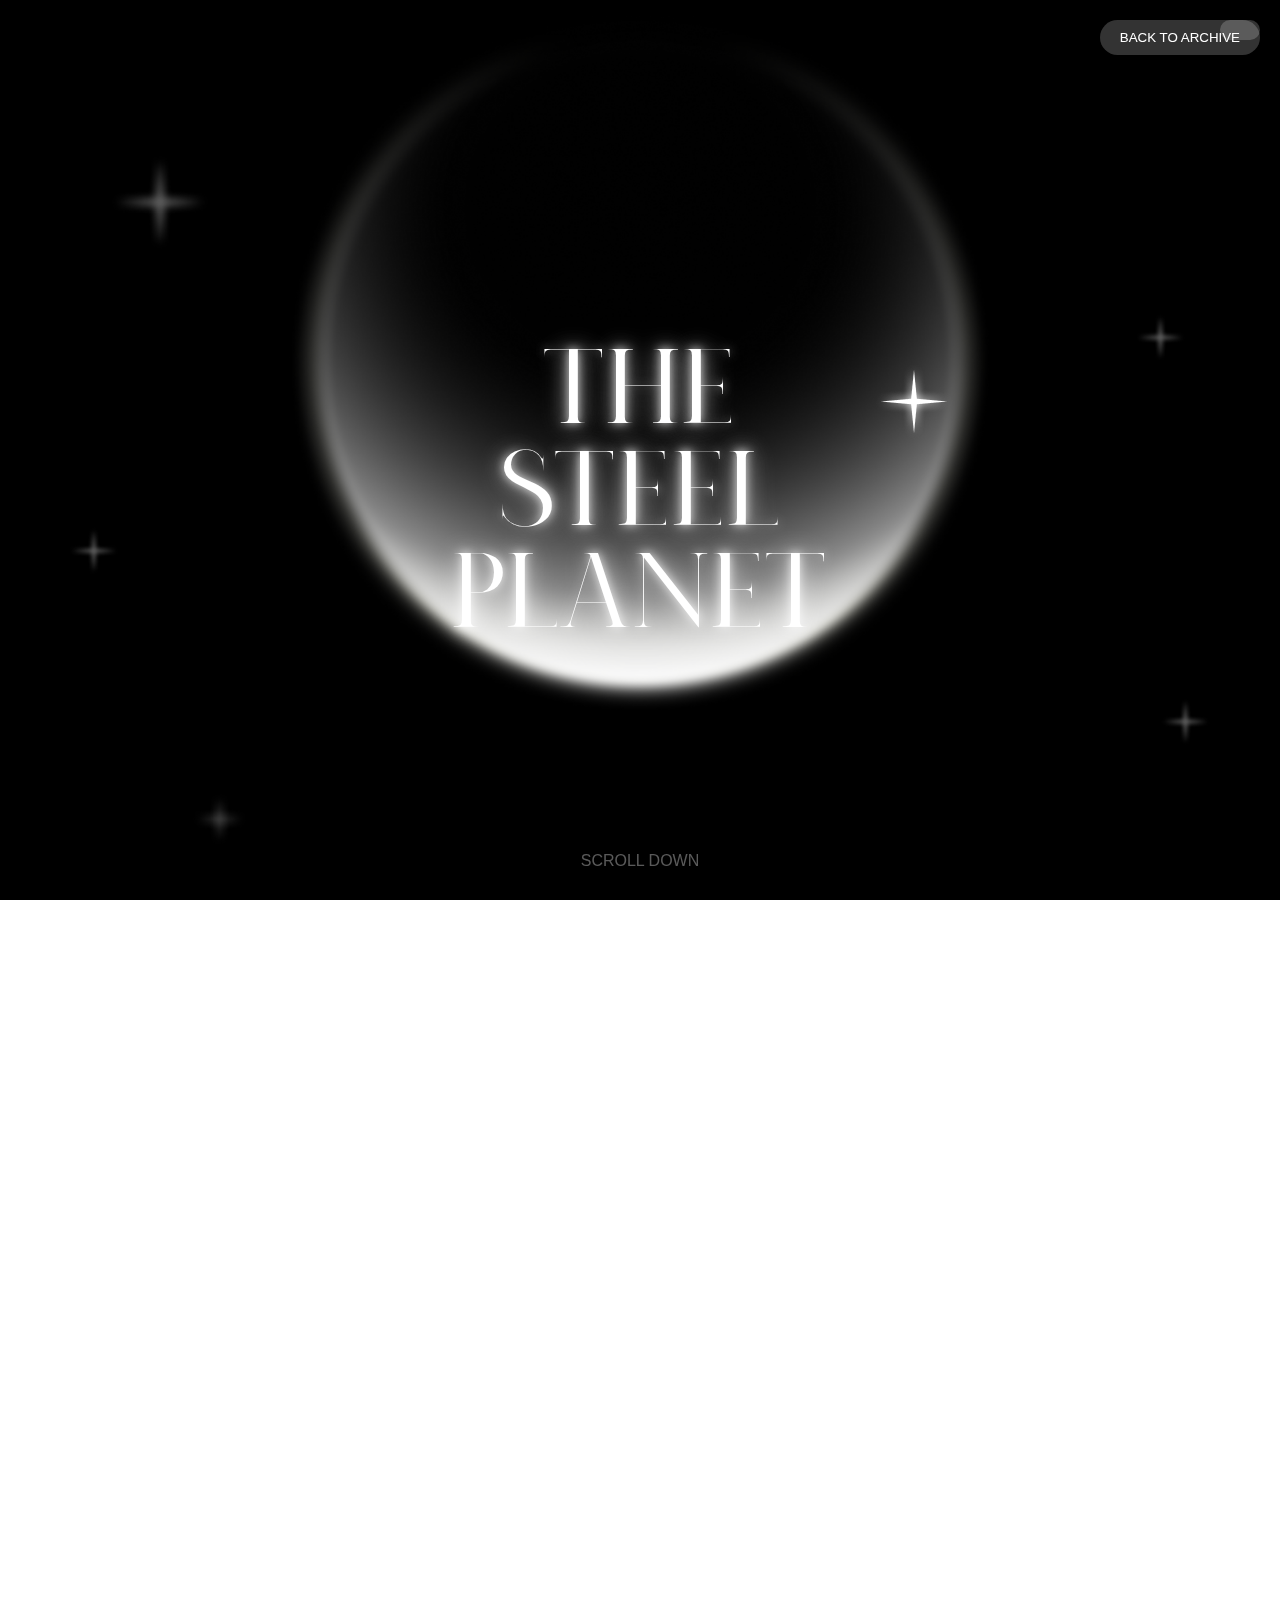
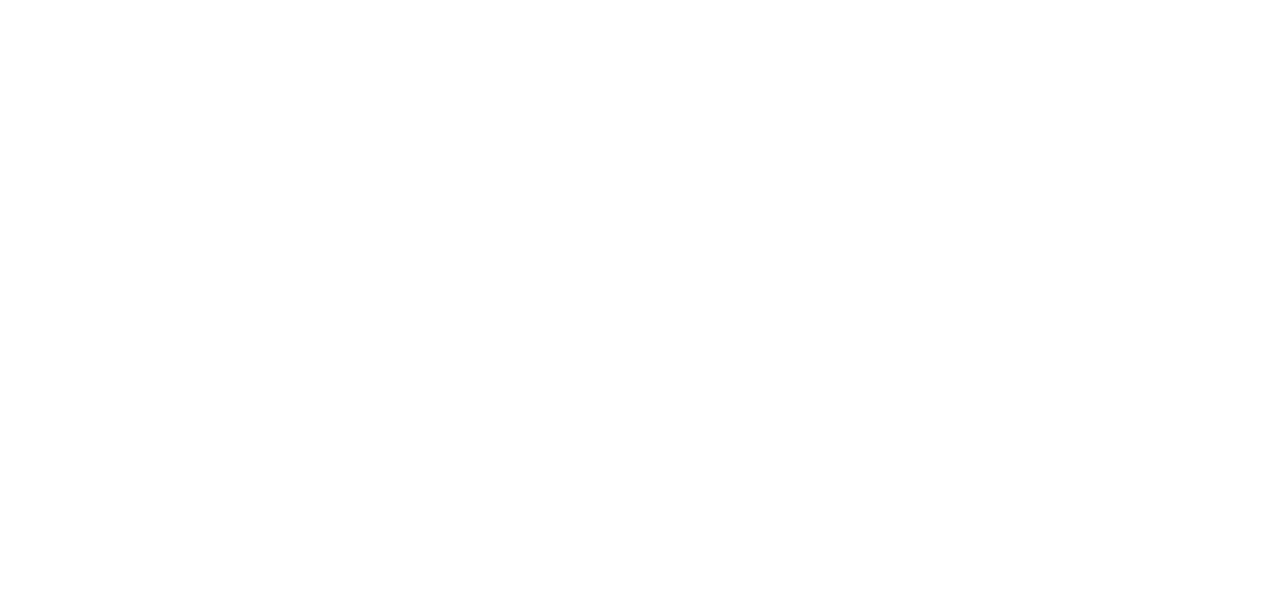
==== test.html @ 357d1453 "dd" ====
<!DOCTYPE html>
<html lang="en">
<head>
    <meta charset="UTF-8">
    <meta name="viewport" content="width=device-width, initial-scale=1.0">
    <title>THE STEEL PLANET</title>
    <link rel="stylesheet" href="styles.css">

    
</head>
<body>
    <div class="background"></div>
    <div class="bgstar"></div>
    <div class="moon"></div>

    <button class="menu-btn">
        <a href="index.html" class="menu-btn">BACK TO ARCHIVE</a>
    </button>

    <div class="header-container">
        <div class="left">
            <img src="img_p/starone.png" alt="star-icon">
        </div>
        <div class="center">
            <p>THE STEEL <br>PLANET</p>
        </div>
        <div class="right">
            <img src="img_p/starone.png" alt="star-icon">
        </div>
    </div>

    <div class="scroll-down">SCROLL DOWN</div>
    <div class="content"></div>

    <script>
    document.addEventListener("DOMContentLoaded", function () {
        const CONFIG = {
            card: {
                total: 12,
                maxAngle: 60,
                radius: 1000,
                hoverOffset: 20
            },
            scroll: {
                triggerDistance: 100,
                maxMoonScale: 1.5,
                minStackBottom: 3,
                appearThreshold: 0.05
            },
            frames: {
                total: 12,// Total frames for back images
                baseName: 'img_p/Frame_'// Base path for frame images
            }
        };

        // 元素引用 Element references
        const stack = document.createElement('div');
        stack.className = 'card-stack';
        const moon = document.querySelector('.moon');
        const header = document.querySelector('.header-container');
        const scrollDown = document.querySelector('.scroll-down');
        const content = document.querySelector('.content');

        /* 卡片生成系统 Card Generation System */
        function createCards() {
            stack.innerHTML = '';
            const cards = [];

            for (let i = 0; i < CONFIG.card.total; i++) {
                const card = document.createElement('div');
                card.className = 'card';

                // 创建双面结构 Create double-sided structure
                const inner = document.createElement('div');
                inner.className = 'card-inner';

                // 正面  Front side
                const front = document.createElement('div');
                front.className = 'card-front';
                const frontImg = new Image();
                frontImg.src = 'img_p/back_card.png';
                front.appendChild(frontImg);

                // 背面 Back side
                const back = document.createElement('div');
                back.className = 'card-back';
                const backImg = new Image();
                back.appendChild(backImg);

                inner.appendChild(front);
                inner.appendChild(back);
                card.appendChild(inner);

                // 位置计算 Position calculation
                const angle = -CONFIG.card.maxAngle/2 + 
                            (CONFIG.card.maxAngle/(CONFIG.card.total-1))*i;
                const radian = angle * Math.PI/180;
                const xPos = Math.sin(radian) * CONFIG.card.radius;
                const yPos = Math.cos(radian) * CONFIG.card.radius - CONFIG.card.radius;

                card.style.transform = `rotate(${angle}deg) translate(${xPos}px, ${yPos}px)`;
                card.dataset.initialTransform = card.style.transform;
                card.dataset.brightness = 0.7;

                stack.appendChild(card);
                cards.push(card);
            }
            return cards;
        }

        /* 滚动控制系统 Scroll Control System */
        function setupScroll() {
            window.addEventListener('scroll', () => {
                const scrollY = window.scrollY;
                const progress = Math.min(Math.pow(scrollY / CONFIG.scroll.triggerDistance, 0.5), 1);
                const triggerProgress = Math.min(scrollY / CONFIG.scroll.triggerDistance, 1);
                const header = document.querySelector('.header-container');
                
                // 滚动提示  Scroll prompt fade out
                scrollDown.style.opacity = 1 - progress;

                // 月亮缩放 Moon scaling effect
                const moonScale = 1 + (CONFIG.scroll.maxMoonScale - 1) * progress;
                moon.style.transform = `translateX(-50%) scale(${moonScale})`;

                // 标题缩放 Header scaling effect
                header.classList.toggle('scrolled', scrollY > 50);
                if (scrollY > 50) {
                 header.classList.add('scrolled');
                 } else {
                        header.classList.remove('scrolled');
                    
                }
                

                // 卡片位置 Card stack movement
                const initialBottom = -5;
                const targetBottom = CONFIG.scroll.minStackBottom;
                const currentBottom = initialBottom + (targetBottom - initialBottom) * progress;
                stack.style.bottom = `${currentBottom}vh`;
                const adjustedProgress = Math.max((triggerProgress - 0.5) * 2, 0);
                stack.style.opacity = Math.min(adjustedProgress, 1) ;

                header.classList.toggle('scrolled', scrollY > 50);
            });
        }

        /* 卡片交互系统 Card Interaction System */
        function setupCardInteractions(cards) {
            const originalHandlers = new Map();
            cards.forEach(card => {
                // 悬停效果 Hover effect
                const initialTransform = card.dataset.initialTransform;
                const angle = parseFloat(initialTransform.match(/rotate\(([-\d.]+)deg/)[1]);
                const [xPos, yPos] = initialTransform.match(/translate\(([-\d.]+)px, ([- \d.]+)px/).slice(1).map(Number);
                
                const leaveHandler = () => {
                    card.style.transform = card.dataset.initialTransform;
                    card.style.filter = `brightness(${card.dataset.brightness})`;
                    card.style.zIndex = 'auto';
                    cards.forEach(other => other.style.filter = `brightness(${other.dataset.brightness})`);
                };
                originalHandlers.set(card, {leaveHandler});
                
                 // 悬停效果 Hover effect

                card.addEventListener('mouseenter', () => {
                    if(card.classList.contains('active')) return; 
                    const angle = parseFloat(card.dataset.angle);
                    const xPos = parseFloat(card.dataset.originalX);
                    const yPos = parseFloat(card.dataset.originalY);

                    const radian = angle * Math.PI / 180;
                    const offsetX = Math.sin(radian) * CONFIG.card.hoverOffset;
                    const offsetY = Math.cos(radian) * CONFIG.card.hoverOffset;

                    card.style.transform = `
                        rotate(${angle}deg)
                        translate(${xPos - offsetX}px, ${yPos - offsetY}px)
                    `;
                    card.style.filter = 'brightness(1.2)';
                    card.style.zIndex = 999;

                    cards.forEach(other => {
                        if(other !== card) other.style.filter = 'brightness(0.5)';
                    });
                });

                card.addEventListener('mouseleave', leaveHandler);

                //card.addEventListener('mouseleave', () => {
                    //card.style.transform = initialTransform;
                    //card.style.filter = `brightness(${card.dataset.brightness})`;
                    //card.style.zIndex = 'auto';
                    //cards.forEach(other => other.style.filter = `brightness(${other.dataset.brightness})`);
                //});

                // 点击效果 Click effect
                card.addEventListener('click', () => {
                    if(document.querySelector('.overlay-mask')) return; // 防止重复点击
                    // 生成随机帧  Generate a random frame
                    const randomFrame = Math.floor(Math.random() * CONFIG.frames.total) + 1;
                    const backImg = card.querySelector('.card-back img');
                    backImg.src = `${CONFIG.frames.baseName}${randomFrame}.png`;

                    // 模糊效果
                    //document.body.classList.add('blur-effect');

                    // 添加遮罩层
                   // const overlay = document.createElement('div');
                    //overlay.className = 'overlay-mask';
                    //document.body.appendChild(overlay);
                    
                     // 禁用所有悬停效果
                    cards.forEach(c => {
                        c.style.pointerEvents = 'none'; // 禁用其他卡片
                        c.removeEventListener('mouseleave', originalHandlers.get(c).leaveHandler);
                    });

                     // 标记激活状态
                        card.classList.add('active');


                    // 计算中心位置
                    const viewportCenter = { // 取消注释并修复变量定义
                        x: window.innerWidth/2 - card.offsetWidth/2,
                        y: window.innerHeight/2 - card.offsetHeight/2
                    };

                    card.style.position = 'fixed';
                    card.style.zIndex = 1000;
                    card.style.transition = 'all 0.8s cubic-bezier(0.68, -0.55, 0.27, 1.55)';
                    card.style.transform = `translate(${viewportCenter.x}px, ${viewportCenter.y}px) scale(1.2)`;
                    card.classList.add('flipped', 'card-center');
                    
                        

                    // 创建Redo按钮
                    const redoBtn = document.createElement('button');
                    redoBtn.className = 'redo-button';
                    redoBtn.textContent = 'REDO';
                    redoBtn.onclick = () => {
                        window.location.reload();
                        window.scrollTo(0,0);
                    };
                    document.body.appendChild(redoBtn);

                    // 禁用其他交互
                    cards.forEach(other => {
                        if(other !== card) {
                            other.style.pointerEvents = 'none';
                        }
                    });
                    document.querySelector('.menu-btn').style.pointerEvents = 'none';
                    document.querySelector('.scroll-down').style.pointerEvents = 'none';




                });
            });
        }

        /* 初始化 Initialization  */
        function init() {
            // 创建内容容器 Create content container
            const contentDiv = document.createElement('div');
            contentDiv.className = 'content';
            document.body.appendChild(contentDiv);
            contentDiv.appendChild(stack);

            // 创建卡片 Create cards
            const cards = createCards();
            
            // 设置系统 Setup systems
            setupScroll();
            setupCardInteractions(cards);
        }

        init();
    });

    
    </script>

    <div id="snow-container"></div> <!-- 雪花容器 -->
    <script src="snowfall.js"> console.log("Snowfall.js is loaded!");</script>
    
</body>
</html>
---- styles.css ----
* {
            margin: 0;
            padding: 0;
            box-sizing: border-box;
        }
        @font-face {
            font-family: 'Nomark';
            src:url('NomarkRegular.woff') format('woff');
            font-weight: normal;
            font-style: noraml;
        }
        
   

        body {
            min-height: 100vh;
            font-family: Arial, sans-serif;
            overflow-x: hidden;
        }

        

        /* 背景层 */
        .background {
            position: fixed;
            top: 0;
            left: 0;
            width: 100vw;
            height: 100vh;
            background: black;
            z-index: -4;
        }

        @keyframes starGlow {
            0% { opacity: 0.4; transform: scale(1); }
            50% { opacity: 1.2; transform: scale(1.01); }
            100% { opacity: 0.4; transform: scale(1); }
        }

        .bgstar {
            position: fixed;
            top: 0;
            left: 0;
            width: 100vw;
            height: 100vh;
            background: url('img_p/bgstars.png') no-repeat center center/cover;
            z-index: -3;

            animation: starGlow 5s infinite alternate ease-in-out;
        }

        @keyframes moonGlow {
            0% { opacity: 0.7; }
            25% { opacity: 0.85; }
            50% { opacity: 1; }
            75% { opacity: 0.85; }
            100% { opacity: 0.7; }
        }
        
        .moon {
            position: fixed;
            top: 1%;
            left: 50%;
            width: 55vw;
            height: 55vw; 
            background: url('img_p/moon.png') no-repeat center center/contain;
            z-index: -2;
            transform: translateX(-50%) scale(1);
            transition: transform 1s ease-out;
            animation: moonGlow 5s infinite alternate ease-in-out;
        }

        /* 标题样式 */
        .header-container {
            position: fixed;
            top: 55%;
            left: 50%;
            transform: translate(-50%, -50%);
            display: flex;
            flex-direction: row;
            width: 60%;
            height:30%;
            
            gap: 1px;
            transition: all 0.8s cubic-bezier(0.33, 1, 0.68, 1);
        }
            
            .right {
            flex: 1; /* 两侧的列相等 */
            align-self: first baseline;
            
            }
            .left {
                flex: 1;
                opacity: 0;
            

            }

            
            .center {
            flex: 3; /* 中间的列更大 */
            display: flex;
            justify-content: center; /* 水平方向居中 */
            align-items: center;
            text-align: center;
            
            }

            @keyframes glowOpacity {
                0% { opacity: 0.9; }
                100% { opacity: 1; }
            }
            
            
            .star-icon {
                width: 70px;
                height: 70px;
                transition: all 1s ease-in-out;
                animation: glowOpacity 0.5s infinite alternate; 

        
            }
            

            p {
                color: #fff;
                font-size: 6.6rem;
                white-space: normal;
                text-align: center;
                align-items: center;
                font-family: 'Nomark', serif;
                letter-spacing: 3px;
                text-shadow: 
                    0 0 10px rgba(255, 255, 255, 0.8), 
                    0 0 20px rgba(255, 255, 255, 0.6), 
                    0 0 30px rgba(255, 255, 255, 0.4);
                transition: all 1s ease-in-out;
            }

        .header-container.scrolled {
            top: 10px;
            transform: translateX(-50%) scale(0.5); /* 整体缩小 50% */
            width: 40%;
            height: 20%; /* 适当调整高度 */
            gap: 1px;
            align-items: first baseline; /* 对齐顶部基线 */
            left: 45%;
            
                
            
        }

        
        .header-container.scrolled p {
            font-size: 5rem;
            white-space: nowrap;
        }
        

        .header-container.scrolled p br {
            display: none; /* 隐藏换行 */
        }

        

    
        .header-container.scrolled .star-icon{
            width: 30px;
            height: 30px;
        }

       

        /* 交互元素 */
        .menu-btn {
            position: fixed;
            top: 20px;
            right: 20px;
            padding: 10px 20px;
            background: rgba(255,255,255,0.2);
            border: none;
            color: white;
            cursor: pointer;
            transition: 0.3s;
            z-index: 100;
            border-radius: 30px;
            text-decoration: none;
        }

        .menu-btn:hover {
            background: rgba(255,255,255,0.4);
        }

        .scroll-down {
            position: fixed;
            bottom: 30px;
            left: 50%;
            transform: translateX(-50%);
            color: rgb(179, 179, 179);
            opacity: 50%;
            text-shadow:  rgb(255, 255, 255);
            transition: opacity 0.2s ease-out;
        }

        /* 卡片系统 */
        .content {
            position: relative;
            height: 100vh;
        }

        .card-stack {
            position: absolute;
            bottom: -30vh;
            left: 50%;
            transform: translateX(-50%);
            width: 80vw;
            height: 400px;
            display: flex;
            justify-content: center;
            opacity: 0;
            transition: bottom 0.5s cubic-bezier(0.25, 0.86, 0.35, 1.1), 
                opacity 0.8s ease-out;
        }

        .card {
            position: absolute;
            width: 250px;
            height: 350px;
            border-radius: 5px;
            box-shadow: 0 10px 30px rgba(0,0,0,0.3);
            transform-origin: bottom center;
            transition: all 0.3s ease-out;
            filter: brightness(0.7);
            perspective: 1000px;
        }

        .card-inner {
            position: relative;
            width: 100%;
            height: 100%;
            transition: transform 0.8s;
            transform-style: preserve-3d;
        }

        .card.flipped .card-inner {
            transform: rotateY(180deg);
        }

        .card-front,
        .card-back {
            position: absolute;
            width: 100%;
            height: 100%;
            backface-visibility: hidden;
            border-radius: 5px;
            overflow: hidden;
        }

        .card-back {
            transform: rotateY(180deg);
        }

        .card img {
            width: 100%;
            height: 100%;
            object-fit: cover;
        }

        .card-center {
            left: 50% !important;
            top: 50% !important;
            transform: translate(-50%, -50%) scale(1.3) !important;
            box-shadow: 
                    0 0 10px rgba(255, 255, 255, 0.8), 
                    0 0 20px rgba(255, 255, 255, 0.6), 
                    0 0 30px rgba(255, 255, 255, 0.4);
        }




        /* 特效样式 */
        

        .redo-button {
            position: fixed;
            bottom: 20px;
            left: 50%;
            transform: translateX(-50%);
            padding: 15px 30px;
            opacity: 80%;
            background: rgba(255,255,255,0.2);
            border: none;
            color: white;
            border-radius: 25px;
            cursor: pointer;
            z-index: 1000;
            
            transition: all 0.3s;
        }

        .redo-button:hover {
            border: 2px white;
            transform: translateX(-50%) scale(1.05);
        }



            /* 雪花容器 */
            #snow-container {
                position: fixed;
                top: 0;
                left: 0;
                width: 100vw;
                height: 100vh;
                pointer-events: none; /* 避免影响点击 */
                
                overflow: hidden;
                z-index: 999;
            }

            /* 雪花样式 */
            .snowflake {
                position: absolute;
                width: 2px; /* 固定大小 1px */
                height: 2px;
                background-color: white;
                border-radius: 50%; /* 圆形 */
                opacity: 0.8;
                animation: fall linear infinite;
            }

            /* 雪花飘落动画 */
            @keyframes fall {
                to {
                    transform: translate(var(--x-move), var(--y-move));
                    opacity: 0;
                }
            }
            @keyframes sway {
                0% { transform: translateX(0); }
                50% { transform: translateX(20px); }
                100% { transform: translateX(-20px); }
            }
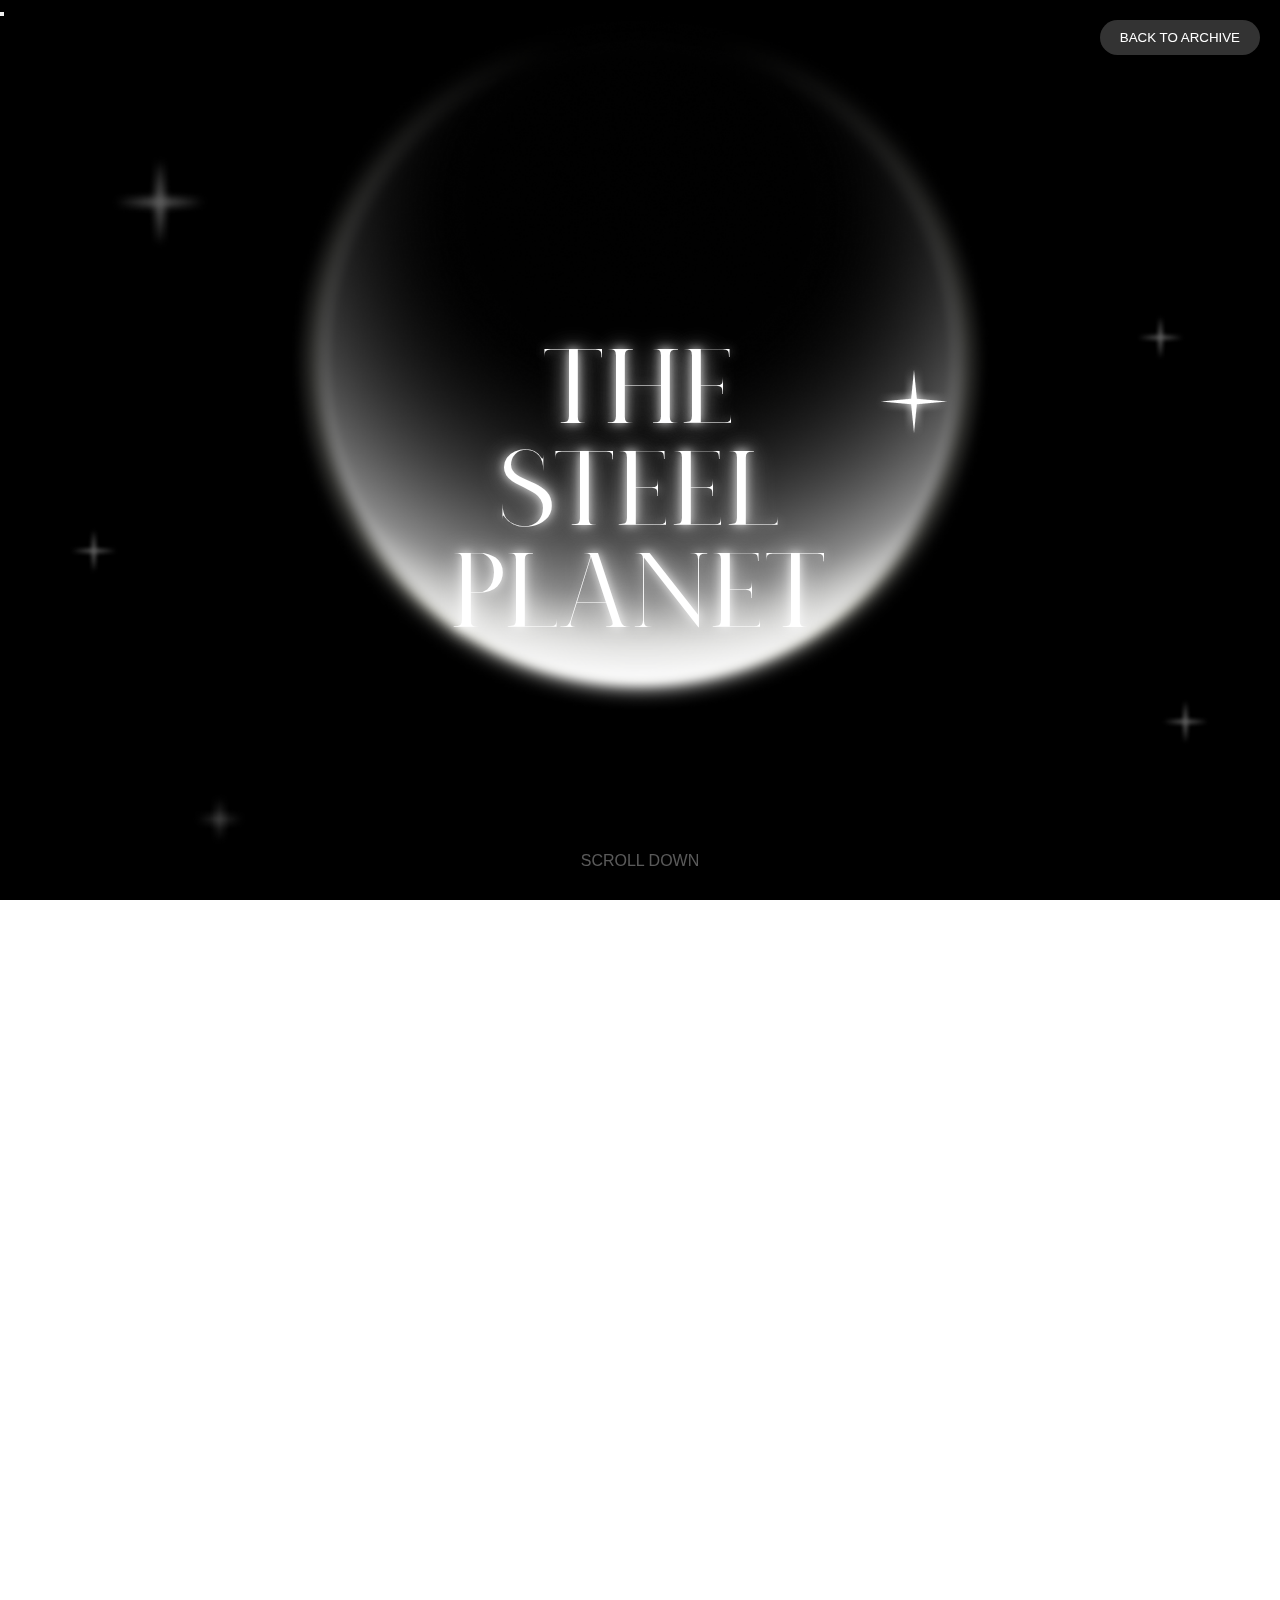
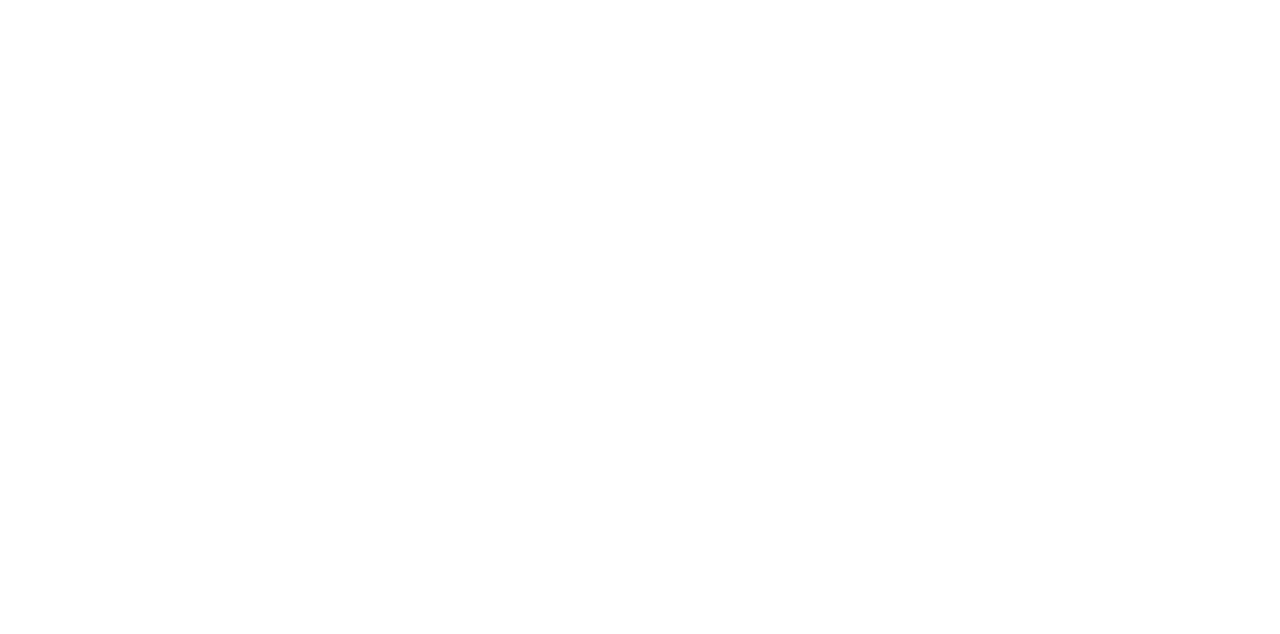
==== commit 2fc2a02e: "Update test.html" ====
--- a/test.html
+++ b/test.html
@@ -13,7 +13,7 @@
     <div class="bgstar"></div>
     <div class="moon"></div>
 
-    <button class="menu-btn">
+    <button>
         <a href="index.html" class="menu-btn">BACK TO ARCHIVE</a>
     </button>
 
